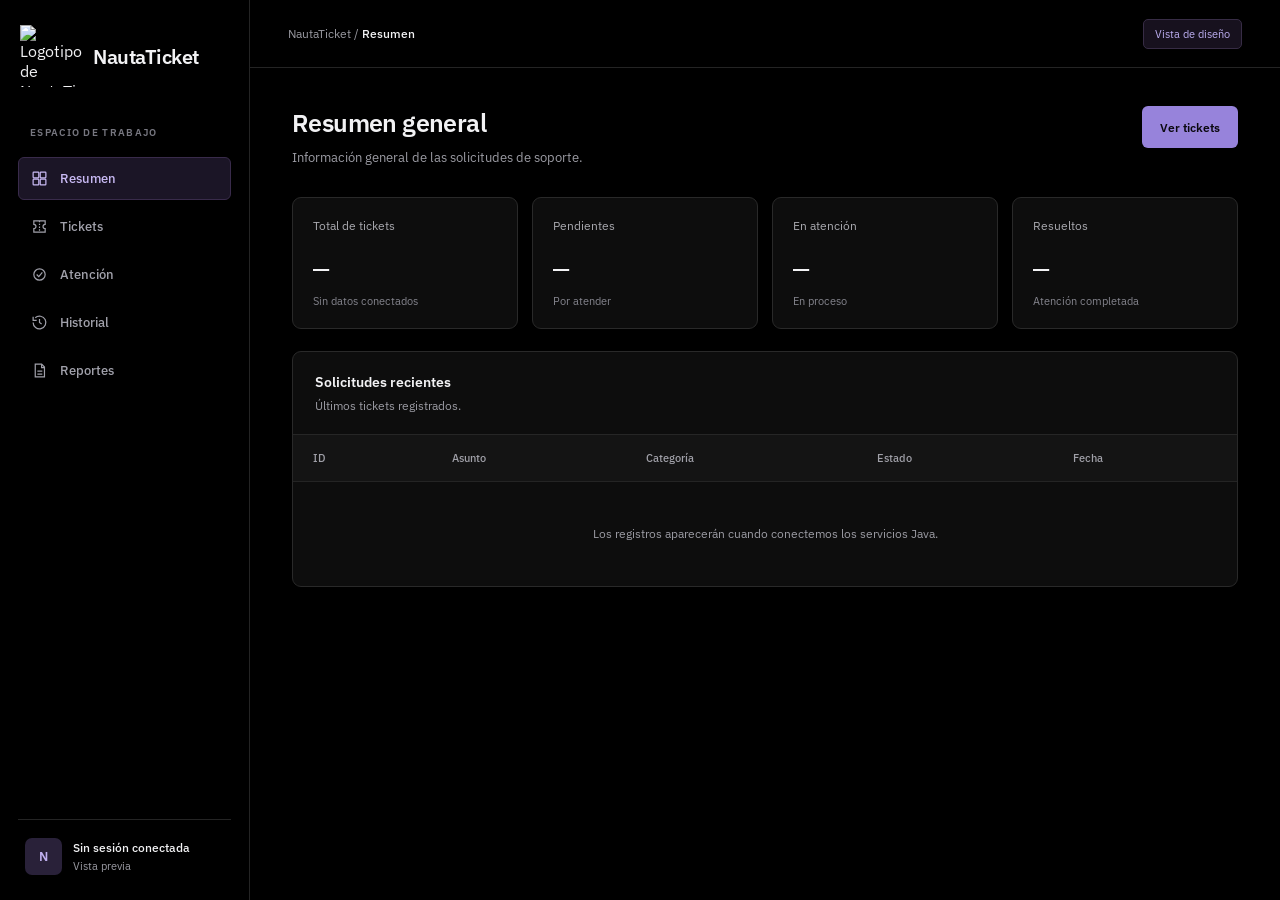
==== src/main/resources/web/dashboard.html @ c0edc0cf "feat(frontend): crear interfaz web de NautaTicket" ====
<!DOCTYPE html>
<html lang="es">
<head>
    <meta charset="UTF-8">
    <meta name="viewport" content="width=device-width, initial-scale=1.0">
    <meta name="color-scheme" content="dark">
    <title>NautaTicket | Dashboard</title>

    <style>
        @import url('https://fonts.googleapis.com/css2?family=IBM+Plex+Mono:wght@400;500&family=IBM+Plex+Sans:wght@400;500;600;700&display=swap');

        :root {
            --bg: #000000;
            --surface: #0d0d0d;
            --surface-raised: #151515;
            --border: #292929;
            --text: #f2f2f4;
            --muted: #9b9ba3;
            --purple: #9783db;
            --purple-hover: #b0a0ec;
            --font: "IBM Plex Sans", "Segoe UI", sans-serif;
            --mono: "IBM Plex Mono", Consolas, monospace;
        }

        * {
            box-sizing: border-box;
        }

        html, body {
            margin: 0;
            min-height: 100%;
            background: var(--bg);
            color: var(--text);
            font-family: var(--font);
        }

        button {
            cursor: pointer;
            font: inherit;
        }

        button:focus-visible {
            outline: 2px solid var(--purple);
            outline-offset: 3px;
        }

        [hidden] {
            display: none !important;
        }

        /* Distribución principal */

        .workspace {
            min-height: 100vh;
            display: grid;
            grid-template-columns: 250px minmax(0, 1fr);
            background: #000000;
        }

        .workspace-sidebar {
            min-height: 100vh;
            padding: 25px 18px;
            display: flex;
            flex-direction: column;
            gap: 39px;
            background: #000000;
            border-right: 1px solid #242424;
        }

        /* Logotipo */

        .logo {
            display: flex;
            align-items: center;
            gap: 11px;
            padding: 0 2px;
        }

        .logo-mark {
            width: 62px;
            height: 62px;
            min-width: 62px;
            display: flex;
            align-items: center;
            justify-content: center;
            overflow: hidden;
            border: none;
            background: transparent;
        }

        .logo-mark img {
            display: block;
            width: 100%;
            height: 100%;
            object-fit: contain;
        }

        .logo-text {
            color: var(--text);
            font-size: 20px;
            font-weight: 600;
            letter-spacing: -0.5px;
        }

        /* Navegación */

        .workspace-nav {
            display: flex;
            flex-direction: column;
            gap: 5px;
        }

        .nav-caption {
            margin: 0 12px 13px;
            color: #777780;
            font-size: 10px;
            font-weight: 600;
            letter-spacing: 1.3px;
            text-transform: uppercase;
        }

        .nav-item {
            display: flex;
            align-items: center;
            gap: 12px;
            width: 100%;
            min-height: 43px;
            padding: 0 12px;
            background: transparent;
            color: #a1a1ab;
            border: 1px solid transparent;
            border-radius: 6px;
            text-align: left;
            font-size: 13px;
            font-weight: 500;
            transition: background 150ms, color 150ms;
        }

        .nav-item svg {
            display: block;
            width: 17px;
            height: 17px;
            min-width: 17px;
            max-height: 17px;
        }

        .nav-item:hover {
            color: var(--text);
            background: #151515;
        }

        .nav-item.active {
            background: #1b1526;
            color: #c9baf4;
            border-color: #392b4b;
        }

        /* Usuario */

        .sidebar-user {
            margin-top: auto;
            padding: 18px 7px 0;
            display: flex;
            align-items: center;
            gap: 11px;
            border-top: 1px solid #242424;
        }

        .user-avatar {
            width: 37px;
            height: 37px;
            display: grid;
            place-items: center;
            background: #292139;
            border-radius: 7px;
            color: #c0b0f0;
            font-size: 13px;
            font-weight: 600;
        }

        .user-details {
            min-width: 0;
        }

        .user-details strong,
        .user-details span {
            display: block;
        }

        .user-details strong {
            font-size: 12px;
            font-weight: 500;
        }

        .user-details span {
            margin-top: 4px;
            color: var(--muted);
            font-size: 11px;
        }

        /* Área principal */

        .workspace-main {
            min-width: 0;
            display: flex;
            flex-direction: column;
            background: #000000;
        }

        .workspace-topbar {
            min-height: 68px;
            padding: 0 38px;
            display: flex;
            align-items: center;
            justify-content: space-between;
            gap: 15px;
            border-bottom: 1px solid #242424;
        }

        .workspace-path {
            color: #9999a0;
            font-size: 12px;
        }

        .workspace-path strong {
            color: var(--text);
            font-weight: 500;
        }

        .role-tag {
            padding: 7px 11px;
            color: #bcaef1;
            background: #17111e;
            border: 1px solid #372c45;
            border-radius: 5px;
            font-size: 11px;
        }

        .workspace-content {
            width: 100%;
            max-width: 1450px;
            margin: 0 auto;
            padding: 38px 42px;
        }

        /* Encabezados */

        .page-heading {
            display: flex;
            align-items: flex-start;
            justify-content: space-between;
            gap: 20px;
            margin-bottom: 28px;
        }

        .page-heading h1 {
            margin: 0 0 9px;
            font-size: 25px;
            font-weight: 600;
            letter-spacing: -0.6px;
        }

        .page-heading p {
            margin: 0;
            color: var(--muted);
            font-size: 13px;
            line-height: 1.6;
        }

        /* Botones */

        .button {
            min-height: 42px;
            padding: 0 17px;
            border: 1px solid transparent;
            border-radius: 6px;
            font-size: 12px;
            font-weight: 600;
        }

        .button-primary {
            background: var(--purple);
            color: #0b0910;
        }

        .button-primary:hover {
            background: var(--purple-hover);
        }

        /* Indicadores */

        .metrics-grid {
            display: grid;
            grid-template-columns: repeat(4, minmax(0, 1fr));
            gap: 14px;
        }

        .metric {
            min-height: 124px;
            padding: 20px;
            background: var(--surface);
            border: 1px solid var(--border);
            border-radius: 9px;
        }

        .metric-label {
            display: block;
            color: #a9a9af;
            font-size: 12px;
        }

        .metric-value {
            display: block;
            margin-top: 17px;
            font-family: var(--mono);
            font-size: 27px;
            font-weight: 500;
        }

        .metric-hint {
            display: block;
            margin-top: 9px;
            color: #85858e;
            font-size: 11px;
        }

        /* Paneles */

        .content-panel {
            margin-top: 22px;
            overflow: hidden;
            background: var(--surface);
            border: 1px solid var(--border);
            border-radius: 9px;
        }

        .panel-heading {
            padding: 21px 22px;
            border-bottom: 1px solid #262626;
        }

        .panel-heading h2 {
            margin: 0;
            font-size: 14px;
            font-weight: 600;
        }

        .panel-heading p {
            margin: 7px 0 0;
            color: var(--muted);
            font-size: 12px;
        }

        /* Tablas */

        .table-scroll {
            width: 100%;
            overflow-x: auto;
        }

        .data-table {
            width: 100%;
            border-collapse: collapse;
            text-align: left;
            font-size: 12px;
        }

        .data-table th {
            padding: 16px 20px;
            color: #a0a0a8;
            background: #141414;
            font-size: 11px;
            font-weight: 500;
        }

        .data-table td {
            padding: 17px 20px;
            border-top: 1px solid #242424;
        }

        .empty-state {
            padding: 42px 20px !important;
            text-align: center;
            color: var(--muted);
            line-height: 1.7;
        }

        /* Secciones adicionales */

        .simple-note {
            padding: 28px;
            background: var(--surface);
            border: 1px solid var(--border);
            border-radius: 9px;
        }

        .simple-note h2 {
            margin: 0 0 13px;
            font-size: 16px;
            font-weight: 500;
        }

        .simple-note p {
            margin: 0;
            max-width: 580px;
            color: var(--muted);
            font-size: 13px;
            line-height: 1.7;
        }

        /* Diseño adaptable */

        @media (max-width: 1100px) {
            .metrics-grid {
                grid-template-columns: repeat(2, minmax(0, 1fr));
            }
        }

        @media (max-width: 760px) {
            .workspace {
                grid-template-columns: 1fr;
            }

            .workspace-sidebar {
                min-height: auto;
                gap: 20px;
                border-right: none;
                border-bottom: 1px solid #242424;
            }

            .workspace-nav {
                flex-direction: row;
                flex-wrap: wrap;
            }

            .nav-caption {
                width: 100%;
            }

            .nav-item {
                width: auto;
            }

            .sidebar-user {
                display: none;
            }

            .workspace-content {
                padding: 28px 20px;
            }

            .workspace-topbar {
                padding: 0 20px;
            }
        }

        @media (max-width: 520px) {
            .metrics-grid {
                grid-template-columns: 1fr;
            }

            .page-heading {
                flex-direction: column;
            }

            .data-table {
                min-width: 560px;
            }
        }
    </style>
</head>

<body>

<div class="workspace">

    <aside class="workspace-sidebar">

        <div class="logo">
            <span class="logo-mark">
                <img src="assets/images/nautaticket-logo.png"
                     alt="Logotipo de NautaTicket">
            </span>
            <span class="logo-text">NautaTicket</span>
        </div>

        <nav class="workspace-nav"
             aria-label="Navegación principal">

            <p class="nav-caption">
                Espacio de trabajo
            </p>

            <button class="nav-item active"
                    type="button"
                    data-section="resumen"
                    aria-current="page">
                <svg viewBox="0 0 24 24"
                     fill="none"
                     stroke="currentColor"
                     stroke-width="1.7">
                    <rect x="3" y="3"
                          width="8" height="8" rx="1"/>
                    <rect x="13" y="3"
                          width="8" height="8" rx="1"/>
                    <rect x="3" y="13"
                          width="8" height="8" rx="1"/>
                    <rect x="13" y="13"
                          width="8" height="8" rx="1"/>
                </svg>
                Resumen
            </button>

            <button class="nav-item"
                    type="button"
                    data-section="tickets">
                <svg viewBox="0 0 24 24"
                     fill="none"
                     stroke="currentColor"
                     stroke-width="1.7">
                    <path d="M4 4h16v5a3 3 0 0 0 0 6v5H4v-5a3 3 0 0 0 0-6V4Z"/>
                    <path d="M12 4v16"
                          stroke-dasharray="2 2"/>
                </svg>
                Tickets
            </button>

            <button class="nav-item"
                    type="button"
                    data-section="atencion">
                <svg viewBox="0 0 24 24"
                     fill="none"
                     stroke="currentColor"
                     stroke-width="1.7">
                    <circle cx="12" cy="12" r="8"/>
                    <path d="m8 12 3 3 5-6"/>
                </svg>
                Atención
            </button>

            <button class="nav-item"
                    type="button"
                    data-section="historial">
                <svg viewBox="0 0 24 24"
                     fill="none"
                     stroke="currentColor"
                     stroke-width="1.7">
                    <path d="M3 12a9 9 0 1 0 3-6.7"/>
                    <path d="M3 4v5h5M12 7v5l3 2"/>
                </svg>
                Historial
            </button>

            <button class="nav-item"
                    type="button"
                    data-section="reportes">
                <svg viewBox="0 0 24 24"
                     fill="none"
                     stroke="currentColor"
                     stroke-width="1.7">
                    <path d="M6 3h9l4 4v14H6Z"/>
                    <path d="M15 3v5h4M9 13h7M9 17h7"/>
                </svg>
                Reportes
            </button>

        </nav>

        <div class="sidebar-user">
            <span class="user-avatar">N</span>

            <div class="user-details">
                <strong id="userName">
                    Sin sesión conectada
                </strong>
                <span id="userRole">Vista previa</span>
            </div>
        </div>

    </aside>

    <main class="workspace-main">

        <header class="workspace-topbar">
            <div class="workspace-path">
                NautaTicket /
                <strong id="currentSection">
                    Resumen
                </strong>
            </div>

            <span class="role-tag" id="roleTag">
                Vista de diseño
            </span>
        </header>

        <div class="workspace-content">

            <!-- Resumen -->

            <section id="resumen"
                     class="workspace-section">

                <div class="page-heading">
                    <div>
                        <h1>Resumen general</h1>
                        <p>
                            Información general de las
                            solicitudes de soporte.
                        </p>
                    </div>

                    <button class="button button-primary"
                            type="button"
                            data-go="tickets">
                        Ver tickets
                    </button>
                </div>

                <div class="metrics-grid">

                    <article class="metric">
                        <span class="metric-label">
                            Total de tickets
                        </span>
                        <strong class="metric-value"
                                id="totalTickets">—</strong>
                        <span class="metric-hint">
                            Sin datos conectados
                        </span>
                    </article>

                    <article class="metric">
                        <span class="metric-label">
                            Pendientes
                        </span>
                        <strong class="metric-value"
                                id="pendingTickets">—</strong>
                        <span class="metric-hint">
                            Por atender
                        </span>
                    </article>

                    <article class="metric">
                        <span class="metric-label">
                            En atención
                        </span>
                        <strong class="metric-value"
                                id="activeTickets">—</strong>
                        <span class="metric-hint">
                            En proceso
                        </span>
                    </article>

                    <article class="metric">
                        <span class="metric-label">
                            Resueltos
                        </span>
                        <strong class="metric-value"
                                id="resolvedTickets">—</strong>
                        <span class="metric-hint">
                            Atención completada
                        </span>
                    </article>

                </div>

                <section class="content-panel">
                    <div class="panel-heading">
                        <h2>Solicitudes recientes</h2>
                        <p>
                            Últimos tickets registrados.
                        </p>
                    </div>

                    <div class="table-scroll">
                        <table class="data-table">
                            <thead>
                            <tr>
                                <th>ID</th>
                                <th>Asunto</th>
                                <th>Categoría</th>
                                <th>Estado</th>
                                <th>Fecha</th>
                            </tr>
                            </thead>

                            <tbody id="recentTickets">
                            <tr>
                                <td colspan="5"
                                    class="empty-state">
                                    Los registros aparecerán cuando
                                    conectemos los servicios Java.
                                </td>
                            </tr>
                            </tbody>
                        </table>
                    </div>
                </section>

            </section>

            <!-- Tickets -->

            <section id="tickets"
                     class="workspace-section"
                     hidden>

                <div class="page-heading">
                    <div>
                        <h1>Gestión de tickets</h1>
                        <p>
                            Registro y seguimiento
                            de solicitudes.
                        </p>
                    </div>
                </div>

                <div class="simple-note">
                    <h2>Módulo de tickets</h2>
                    <p>
                        Aquí incorporaremos el formulario,
                        las consultas y los filtros conectados
                        a TicketService.
                    </p>
                </div>

            </section>

            <!-- Atención -->

            <section id="atencion"
                     class="workspace-section"
                     hidden>

                <div class="page-heading">
                    <div>
                        <h1>Atención de solicitudes</h1>
                        <p>
                            Gestión de tickets mediante FIFO.
                        </p>
                    </div>
                </div>

                <div class="simple-note">
                    <h2>Centro de atención</h2>
                    <p>
                        Esta sección se conectará al módulo
                        Java de asignación y resolución.
                    </p>
                </div>

            </section>

            <!-- Historial -->

            <section id="historial"
                     class="workspace-section"
                     hidden>

                <div class="page-heading">
                    <div>
                        <h1>Historial</h1>
                        <p>
                            Registro de cambios en los tickets.
                        </p>
                    </div>
                </div>

                <div class="simple-note">
                    <h2>Historial de movimientos</h2>
                    <p>
                        Mostraremos los cambios registrados
                        por el servicio de historial.
                    </p>
                </div>

            </section>

            <!-- Reportes -->

            <section id="reportes"
                     class="workspace-section"
                     hidden>

                <div class="page-heading">
                    <div>
                        <h1>Reportes</h1>
                        <p>
                            Generación de documentos PDF.
                        </p>
                    </div>
                </div>

                <div class="simple-note">
                    <h2>Reportes PDF</h2>
                    <p>
                        Esta sección se conectará con
                        ReporteService mediante JavaFX.
                    </p>
                </div>

            </section>

        </div>

    </main>

</div>

<script src="js/dashboard.js"></script>

</body>
</html>
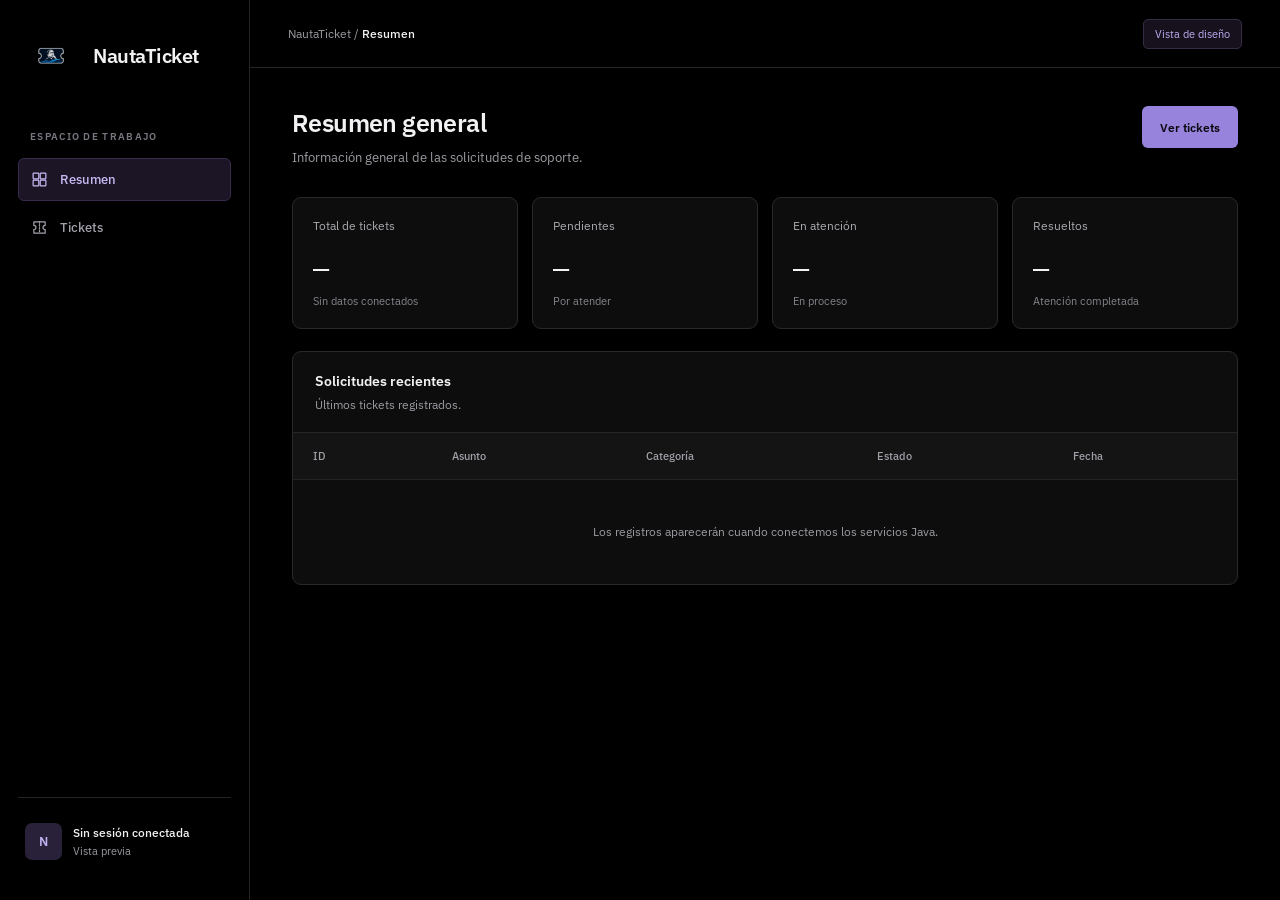
==== commit cb36525e: "feat(admin): agregar interfaz de administracion por rol" ====
--- a/src/main/resources/web/dashboard.html
+++ b/src/main/resources/web/dashboard.html
@@ -4,7 +4,7 @@
     <meta charset="UTF-8">
     <meta name="viewport" content="width=device-width, initial-scale=1.0">
     <meta name="color-scheme" content="dark">
-    <title>NautaTicket | Dashboard</title>
+    <title>NautaTicket | Panel principal</title>
 
     <style>
         @import url('https://fonts.googleapis.com/css2?family=IBM+Plex+Mono:wght@400;500&family=IBM+Plex+Sans:wght@400;500;600;700&display=swap');
@@ -18,6 +18,7 @@
             --muted: #9b9ba3;
             --purple: #9783db;
             --purple-hover: #b0a0ec;
+            --blue: #7194d2;
             --font: "IBM Plex Sans", "Segoe UI", sans-serif;
             --mono: "IBM Plex Mono", Consolas, monospace;
         }
@@ -29,45 +30,51 @@
         html, body {
             margin: 0;
             min-height: 100%;
-            background: var(--bg);
+            background: #000000;
             color: var(--text);
             font-family: var(--font);
         }
 
+        button, input, select {
+            font: inherit;
+        }
+
         button {
             cursor: pointer;
-            font: inherit;
-        }
-
-        button:focus-visible {
+        }
+
+        button:focus-visible,
+        input:focus-visible,
+        select:focus-visible {
             outline: 2px solid var(--purple);
             outline-offset: 3px;
         }
 
+        button:disabled {
+            cursor: not-allowed;
+            opacity: 0.55;
+        }
+
         [hidden] {
             display: none !important;
         }
 
-        /* Distribución principal */
-
         .workspace {
-            min-height: 100vh;
             display: grid;
             grid-template-columns: 250px minmax(0, 1fr);
+            min-height: 100vh;
             background: #000000;
         }
 
         .workspace-sidebar {
             min-height: 100vh;
-            padding: 25px 18px;
             display: flex;
             flex-direction: column;
-            gap: 39px;
+            gap: 32px;
+            padding: 24px 18px;
             background: #000000;
             border-right: 1px solid #242424;
         }
-
-        /* Logotipo */
 
         .logo {
             display: flex;
@@ -84,8 +91,6 @@
             align-items: center;
             justify-content: center;
             overflow: hidden;
-            border: none;
-            background: transparent;
         }
 
         .logo-mark img {
@@ -96,13 +101,10 @@
         }
 
         .logo-text {
-            color: var(--text);
             font-size: 20px;
             font-weight: 600;
             letter-spacing: -0.5px;
         }
-
-        /* Navegación */
 
         .workspace-nav {
             display: flex;
@@ -111,7 +113,7 @@
         }
 
         .nav-caption {
-            margin: 0 12px 13px;
+            margin: 12px 12px 10px;
             color: #777780;
             font-size: 10px;
             font-weight: 600;
@@ -126,22 +128,26 @@
             width: 100%;
             min-height: 43px;
             padding: 0 12px;
+            color: #a1a1ab;
             background: transparent;
-            color: #a1a1ab;
             border: 1px solid transparent;
             border-radius: 6px;
-            text-align: left;
             font-size: 13px;
             font-weight: 500;
+            text-align: left;
             transition: background 150ms, color 150ms;
         }
 
         .nav-item svg {
-            display: block;
             width: 17px;
             height: 17px;
             min-width: 17px;
             max-height: 17px;
+            fill: none;
+            stroke: currentColor;
+            stroke-width: 1.7;
+            stroke-linecap: round;
+            stroke-linejoin: round;
         }
 
         .nav-item:hover {
@@ -150,30 +156,33 @@
         }
 
         .nav-item.active {
+            color: #c9baf4;
             background: #1b1526;
-            color: #c9baf4;
             border-color: #392b4b;
         }
 
-        /* Usuario */
+        .sidebar-footer {
+            margin-top: auto;
+            padding-top: 17px;
+            border-top: 1px solid #242424;
+        }
 
         .sidebar-user {
-            margin-top: auto;
-            padding: 18px 7px 0;
             display: flex;
             align-items: center;
             gap: 11px;
-            border-top: 1px solid #242424;
+            padding: 8px 7px 16px;
         }
 
         .user-avatar {
             width: 37px;
             height: 37px;
+            flex-shrink: 0;
             display: grid;
             place-items: center;
+            color: #c0b0f0;
             background: #292139;
             border-radius: 7px;
-            color: #c0b0f0;
             font-size: 13px;
             font-weight: 600;
         }
@@ -185,6 +194,9 @@
         .user-details strong,
         .user-details span {
             display: block;
+            overflow: hidden;
+            text-overflow: ellipsis;
+            white-space: nowrap;
         }
 
         .user-details strong {
@@ -198,22 +210,26 @@
             font-size: 11px;
         }
 
-        /* Área principal */
+        .logout-button {
+            color: #b7b7bf;
+            border-top: 1px solid #242424;
+            border-radius: 0;
+            margin-top: 4px;
+            padding-top: 13px;
+        }
 
         .workspace-main {
             min-width: 0;
-            display: flex;
-            flex-direction: column;
             background: #000000;
         }
 
         .workspace-topbar {
             min-height: 68px;
-            padding: 0 38px;
             display: flex;
             align-items: center;
             justify-content: space-between;
             gap: 15px;
+            padding: 0 38px;
             border-bottom: 1px solid #242424;
         }
 
@@ -243,8 +259,6 @@
             padding: 38px 42px;
         }
 
-        /* Encabezados */
-
         .page-heading {
             display: flex;
             align-items: flex-start;
@@ -266,8 +280,6 @@
             font-size: 13px;
             line-height: 1.6;
         }
-
-        /* Botones */
 
         .button {
             min-height: 42px;
@@ -279,15 +291,23 @@
         }
 
         .button-primary {
+            color: #0b0910;
             background: var(--purple);
-            color: #0b0910;
-        }
-
-        .button-primary:hover {
+        }
+
+        .button-primary:hover:not(:disabled) {
             background: var(--purple-hover);
         }
 
-        /* Indicadores */
+        .button-secondary {
+            color: #d9d9de;
+            background: #191919;
+            border-color: #343434;
+        }
+
+        .button-secondary:hover:not(:disabled) {
+            background: #242424;
+        }
 
         .metrics-grid {
             display: grid;
@@ -324,8 +344,6 @@
             font-size: 11px;
         }
 
-        /* Paneles */
-
         .content-panel {
             margin-top: 22px;
             overflow: hidden;
@@ -335,7 +353,11 @@
         }
 
         .panel-heading {
-            padding: 21px 22px;
+            display: flex;
+            align-items: center;
+            justify-content: space-between;
+            gap: 15px;
+            padding: 20px 22px;
             border-bottom: 1px solid #262626;
         }
 
@@ -350,8 +372,6 @@
             color: var(--muted);
             font-size: 12px;
         }
-
-        /* Tablas */
 
         .table-scroll {
             width: 100%;
@@ -380,12 +400,10 @@
 
         .empty-state {
             padding: 42px 20px !important;
+            color: var(--muted);
             text-align: center;
-            color: var(--muted);
             line-height: 1.7;
         }
-
-        /* Secciones adicionales */
 
         .simple-note {
             padding: 28px;
@@ -401,18 +419,89 @@
         }
 
         .simple-note p {
+            max-width: 580px;
             margin: 0;
-            max-width: 580px;
             color: var(--muted);
             font-size: 13px;
             line-height: 1.7;
         }
 
-        /* Diseño adaptable */
+        .tabs {
+            display: flex;
+            gap: 6px;
+            margin-bottom: 18px;
+            border-bottom: 1px solid var(--border);
+        }
+
+        .tab {
+            padding: 12px 17px;
+            color: var(--muted);
+            background: transparent;
+            border: none;
+            border-bottom: 2px solid transparent;
+            font-size: 12px;
+        }
+
+        .tab.active {
+            color: #c9baf4;
+            border-bottom-color: var(--purple);
+        }
+
+        .admin-summary {
+            display: grid;
+            grid-template-columns: repeat(3, minmax(0, 1fr));
+            gap: 14px;
+        }
+
+        .admin-stat {
+            padding: 18px 20px;
+            background: var(--surface);
+            border: 1px solid var(--border);
+            border-radius: 8px;
+        }
+
+        .admin-stat span {
+            display: block;
+            color: var(--muted);
+            font-size: 12px;
+        }
+
+        .admin-stat strong {
+            display: block;
+            margin-top: 14px;
+            font-family: var(--mono);
+            font-size: 23px;
+            font-weight: 500;
+        }
+
+        .admin-info {
+            display: flex;
+            align-items: flex-start;
+            gap: 12px;
+            padding: 15px;
+            margin-top: 18px;
+            background: #101010;
+            border: 1px solid #303030;
+            border-radius: 7px;
+            color: #b9b9c0;
+            font-size: 12px;
+            line-height: 1.65;
+        }
+
+        .admin-info svg {
+            width: 17px;
+            height: 17px;
+            flex-shrink: 0;
+            color: var(--blue);
+        }
 
         @media (max-width: 1100px) {
             .metrics-grid {
-                grid-template-columns: repeat(2, minmax(0, 1fr));
+                grid-template-columns: repeat(2, 1fr);
+            }
+
+            .admin-summary {
+                grid-template-columns: repeat(2, 1fr);
             }
         }
 
@@ -423,7 +512,7 @@
 
             .workspace-sidebar {
                 min-height: auto;
-                gap: 20px;
+                gap: 18px;
                 border-right: none;
                 border-bottom: 1px solid #242424;
             }
@@ -441,8 +530,8 @@
                 width: auto;
             }
 
-            .sidebar-user {
-                display: none;
+            .sidebar-footer {
+                margin-top: 0;
             }
 
             .workspace-content {
@@ -455,16 +544,19 @@
         }
 
         @media (max-width: 520px) {
-            .metrics-grid {
+            .metrics-grid,
+            .admin-summary {
                 grid-template-columns: 1fr;
             }
 
-            .page-heading {
+            .page-heading,
+            .panel-heading {
                 flex-direction: column;
+                align-items: flex-start;
             }
 
             .data-table {
-                min-width: 560px;
+                min-width: 580px;
             }
         }
     </style>
@@ -484,29 +576,18 @@
             <span class="logo-text">NautaTicket</span>
         </div>
 
-        <nav class="workspace-nav"
-             aria-label="Navegación principal">
-
-            <p class="nav-caption">
-                Espacio de trabajo
-            </p>
+        <nav class="workspace-nav" aria-label="Navegación principal">
+
+            <p class="nav-caption">Espacio de trabajo</p>
 
             <button class="nav-item active"
                     type="button"
-                    data-section="resumen"
-                    aria-current="page">
-                <svg viewBox="0 0 24 24"
-                     fill="none"
-                     stroke="currentColor"
-                     stroke-width="1.7">
-                    <rect x="3" y="3"
-                          width="8" height="8" rx="1"/>
-                    <rect x="13" y="3"
-                          width="8" height="8" rx="1"/>
-                    <rect x="3" y="13"
-                          width="8" height="8" rx="1"/>
-                    <rect x="13" y="13"
-                          width="8" height="8" rx="1"/>
+                    data-section="resumen">
+                <svg viewBox="0 0 24 24">
+                    <rect x="3" y="3" width="8" height="8" rx="1"/>
+                    <rect x="13" y="3" width="8" height="8" rx="1"/>
+                    <rect x="3" y="13" width="8" height="8" rx="1"/>
+                    <rect x="13" y="13" width="8" height="8" rx="1"/>
                 </svg>
                 Resumen
             </button>
@@ -514,24 +595,19 @@
             <button class="nav-item"
                     type="button"
                     data-section="tickets">
-                <svg viewBox="0 0 24 24"
-                     fill="none"
-                     stroke="currentColor"
-                     stroke-width="1.7">
+                <svg viewBox="0 0 24 24">
                     <path d="M4 4h16v5a3 3 0 0 0 0 6v5H4v-5a3 3 0 0 0 0-6V4Z"/>
-                    <path d="M12 4v16"
-                          stroke-dasharray="2 2"/>
+                    <path d="M12 4v16" stroke-dasharray="2 2"/>
                 </svg>
                 Tickets
             </button>
 
             <button class="nav-item"
                     type="button"
-                    data-section="atencion">
-                <svg viewBox="0 0 24 24"
-                     fill="none"
-                     stroke="currentColor"
-                     stroke-width="1.7">
+                    data-section="atencion"
+                    data-roles="Administrador,Soporte técnico"
+                    hidden>
+                <svg viewBox="0 0 24 24">
                     <circle cx="12" cy="12" r="8"/>
                     <path d="m8 12 3 3 5-6"/>
                 </svg>
@@ -540,11 +616,10 @@
 
             <button class="nav-item"
                     type="button"
-                    data-section="historial">
-                <svg viewBox="0 0 24 24"
-                     fill="none"
-                     stroke="currentColor"
-                     stroke-width="1.7">
+                    data-section="historial"
+                    data-roles="Administrador,Soporte técnico"
+                    hidden>
+                <svg viewBox="0 0 24 24">
                     <path d="M3 12a9 9 0 1 0 3-6.7"/>
                     <path d="M3 4v5h5M12 7v5l3 2"/>
                 </svg>
@@ -553,30 +628,61 @@
 
             <button class="nav-item"
                     type="button"
-                    data-section="reportes">
-                <svg viewBox="0 0 24 24"
-                     fill="none"
-                     stroke="currentColor"
-                     stroke-width="1.7">
+                    data-section="reportes"
+                    data-roles="Administrador"
+                    hidden>
+                <svg viewBox="0 0 24 24">
                     <path d="M6 3h9l4 4v14H6Z"/>
                     <path d="M15 3v5h4M9 13h7M9 17h7"/>
                 </svg>
                 Reportes
             </button>
 
+            <p class="nav-caption"
+               data-roles="Administrador"
+               hidden>
+                Configuración
+            </p>
+
+            <button class="nav-item"
+                    type="button"
+                    data-section="administracion"
+                    data-roles="Administrador"
+                    hidden>
+                <svg viewBox="0 0 24 24">
+                    <path d="M16 20v-2a4 4 0 0 0-4-4H6a4 4 0 0 0-4 4v2"/>
+                    <circle cx="9" cy="7" r="4"/>
+                    <path d="M20 20v-2a4 4 0 0 0-3-3.87"/>
+                    <path d="M16 3.13a4 4 0 0 1 0 7.75"/>
+                </svg>
+                Administración
+            </button>
+
         </nav>
 
-        <div class="sidebar-user">
-            <span class="user-avatar">N</span>
-
-            <div class="user-details">
-                <strong id="userName">
-                    Sin sesión conectada
-                </strong>
-                <span id="userRole">Vista previa</span>
+        <div class="sidebar-footer">
+
+            <div class="sidebar-user">
+                <span class="user-avatar">N</span>
+                <div class="user-details">
+                    <strong id="userName">Sin sesión conectada</strong>
+                    <span id="userRole">Vista previa</span>
+                </div>
             </div>
+
+            <button class="nav-item logout-button"
+                    type="button"
+                    id="cerrarSesionBtn"
+                    hidden>
+                <svg viewBox="0 0 24 24">
+                    <path d="M9 21H5a2 2 0 0 1-2-2V5a2 2 0 0 1 2-2h4"/>
+                    <path d="M16 17l5-5-5-5"/>
+                    <path d="M21 12H9"/>
+                </svg>
+                Cerrar sesión
+            </button>
+
         </div>
-
     </aside>
 
     <main class="workspace-main">
@@ -584,9 +690,7 @@
         <header class="workspace-topbar">
             <div class="workspace-path">
                 NautaTicket /
-                <strong id="currentSection">
-                    Resumen
-                </strong>
+                <strong id="currentSection">Resumen</strong>
             </div>
 
             <span class="role-tag" id="roleTag">
@@ -596,20 +700,13 @@
 
         <div class="workspace-content">
 
-            <!-- Resumen -->
-
-            <section id="resumen"
-                     class="workspace-section">
+            <section id="resumen" class="workspace-section">
 
                 <div class="page-heading">
                     <div>
                         <h1>Resumen general</h1>
-                        <p>
-                            Información general de las
-                            solicitudes de soporte.
-                        </p>
-                    </div>
-
+                        <p>Información general de las solicitudes de soporte.</p>
+                    </div>
                     <button class="button button-primary"
                             type="button"
                             data-go="tickets">
@@ -618,59 +715,37 @@
                 </div>
 
                 <div class="metrics-grid">
-
                     <article class="metric">
-                        <span class="metric-label">
-                            Total de tickets
-                        </span>
-                        <strong class="metric-value"
-                                id="totalTickets">—</strong>
-                        <span class="metric-hint">
-                            Sin datos conectados
-                        </span>
+                        <span class="metric-label">Total de tickets</span>
+                        <strong class="metric-value" id="totalTickets">—</strong>
+                        <span class="metric-hint">Sin datos conectados</span>
                     </article>
 
                     <article class="metric">
-                        <span class="metric-label">
-                            Pendientes
-                        </span>
-                        <strong class="metric-value"
-                                id="pendingTickets">—</strong>
-                        <span class="metric-hint">
-                            Por atender
-                        </span>
+                        <span class="metric-label">Pendientes</span>
+                        <strong class="metric-value" id="pendingTickets">—</strong>
+                        <span class="metric-hint">Por atender</span>
                     </article>
 
                     <article class="metric">
-                        <span class="metric-label">
-                            En atención
-                        </span>
-                        <strong class="metric-value"
-                                id="activeTickets">—</strong>
-                        <span class="metric-hint">
-                            En proceso
-                        </span>
+                        <span class="metric-label">En atención</span>
+                        <strong class="metric-value" id="activeTickets">—</strong>
+                        <span class="metric-hint">En proceso</span>
                     </article>
 
                     <article class="metric">
-                        <span class="metric-label">
-                            Resueltos
-                        </span>
-                        <strong class="metric-value"
-                                id="resolvedTickets">—</strong>
-                        <span class="metric-hint">
-                            Atención completada
-                        </span>
+                        <span class="metric-label">Resueltos</span>
+                        <strong class="metric-value" id="resolvedTickets">—</strong>
+                        <span class="metric-hint">Atención completada</span>
                     </article>
-
-                </div>
-
-                <section class="content-panel">
+                </div>
+
+                <div class="content-panel">
                     <div class="panel-heading">
-                        <h2>Solicitudes recientes</h2>
-                        <p>
-                            Últimos tickets registrados.
-                        </p>
+                        <div>
+                            <h2>Solicitudes recientes</h2>
+                            <p>Últimos tickets registrados.</p>
+                        </div>
                     </div>
 
                     <div class="table-scroll">
@@ -684,11 +759,9 @@
                                 <th>Fecha</th>
                             </tr>
                             </thead>
-
                             <tbody id="recentTickets">
                             <tr>
-                                <td colspan="5"
-                                    class="empty-state">
+                                <td colspan="5" class="empty-state">
                                     Los registros aparecerán cuando
                                     conectemos los servicios Java.
                                 </td>
@@ -696,116 +769,263 @@
                             </tbody>
                         </table>
                     </div>
-                </section>
-
+                </div>
             </section>
 
-            <!-- Tickets -->
-
-            <section id="tickets"
-                     class="workspace-section"
-                     hidden>
-
+            <section id="tickets" class="workspace-section" hidden>
                 <div class="page-heading">
                     <div>
                         <h1>Gestión de tickets</h1>
-                        <p>
-                            Registro y seguimiento
-                            de solicitudes.
-                        </p>
-                    </div>
-                </div>
-
+                        <p>Registro y seguimiento de solicitudes.</p>
+                    </div>
+                </div>
                 <div class="simple-note">
                     <h2>Módulo de tickets</h2>
                     <p>
-                        Aquí incorporaremos el formulario,
-                        las consultas y los filtros conectados
-                        a TicketService.
+                        Integraremos aquí el formulario de registro,
+                        las consultas y los filtros de TicketService.
                     </p>
                 </div>
-
             </section>
-
-            <!-- Atención -->
 
             <section id="atencion"
                      class="workspace-section"
+                     data-roles="Administrador,Soporte técnico"
                      hidden>
-
                 <div class="page-heading">
                     <div>
                         <h1>Atención de solicitudes</h1>
-                        <p>
-                            Gestión de tickets mediante FIFO.
-                        </p>
-                    </div>
-                </div>
-
+                        <p>Gestión de tickets mediante FIFO.</p>
+                    </div>
+                </div>
                 <div class="simple-note">
                     <h2>Centro de atención</h2>
                     <p>
-                        Esta sección se conectará al módulo
-                        Java de asignación y resolución.
+                        Aquí se integrarán las funciones de asignación,
+                        inicio de atención y resolución de tickets.
                     </p>
                 </div>
-
             </section>
-
-            <!-- Historial -->
 
             <section id="historial"
                      class="workspace-section"
+                     data-roles="Administrador,Soporte técnico"
                      hidden>
-
                 <div class="page-heading">
                     <div>
                         <h1>Historial</h1>
-                        <p>
-                            Registro de cambios en los tickets.
-                        </p>
-                    </div>
-                </div>
-
+                        <p>Registro de cambios en los tickets.</p>
+                    </div>
+                </div>
                 <div class="simple-note">
                     <h2>Historial de movimientos</h2>
                     <p>
-                        Mostraremos los cambios registrados
+                        Mostraremos aquí los cambios registrados
                         por el servicio de historial.
                     </p>
                 </div>
-
             </section>
-
-            <!-- Reportes -->
 
             <section id="reportes"
                      class="workspace-section"
+                     data-roles="Administrador"
                      hidden>
-
                 <div class="page-heading">
                     <div>
                         <h1>Reportes</h1>
-                        <p>
-                            Generación de documentos PDF.
-                        </p>
-                    </div>
-                </div>
-
+                        <p>Generación de documentos PDF.</p>
+                    </div>
+                </div>
                 <div class="simple-note">
                     <h2>Reportes PDF</h2>
                     <p>
-                        Esta sección se conectará con
-                        ReporteService mediante JavaFX.
+                        Integraremos aquí la generación de reportes
+                        mediante ReporteService y JasperReports.
                     </p>
                 </div>
-
             </section>
 
+            <!-- ADMINISTRACIÓN -->
+
+            <section id="administracion"
+                     class="workspace-section"
+                     data-roles="Administrador"
+                     hidden>
+
+                <div class="page-heading">
+                    <div>
+                        <h1>Administración</h1>
+                        <p>
+                            Gestión de usuarios, roles y departamentos
+                            del sistema.
+                        </p>
+                    </div>
+                </div>
+
+                <div class="admin-summary">
+                    <article class="admin-stat">
+                        <span>Usuarios registrados</span>
+                        <strong id="adminTotalUsuarios">—</strong>
+                    </article>
+
+                    <article class="admin-stat">
+                        <span>Usuarios activos</span>
+                        <strong id="adminUsuariosActivos">—</strong>
+                    </article>
+
+                    <article class="admin-stat">
+                        <span>Departamentos</span>
+                        <strong id="adminTotalDepartamentos">—</strong>
+                    </article>
+                </div>
+
+                <div class="admin-info">
+                    <svg viewBox="0 0 24 24"
+                         fill="none"
+                         stroke="currentColor"
+                         stroke-width="1.8">
+                        <circle cx="12" cy="12" r="9"/>
+                        <path d="M12 11v6M12 7h.01"/>
+                    </svg>
+                    <span>
+                        La interfaz de administración ya está preparada.
+                        Las operaciones permanecerán deshabilitadas hasta
+                        conectarlas con AdministracionService y validar
+                        los permisos del administrador en Java.
+                    </span>
+                </div>
+
+                <div class="content-panel">
+
+                    <div class="panel-heading">
+                        <div>
+                            <h2>Directorio y configuración</h2>
+                            <p>
+                                Usuarios, roles y departamentos
+                                de NautaTicket.
+                            </p>
+                        </div>
+                    </div>
+
+                    <div style="padding: 0 22px;">
+
+                        <div class="tabs" role="tablist"
+                             aria-label="Áreas de administración">
+
+                            <button class="tab active"
+                                    id="tabUsuarios"
+                                    type="button"
+                                    role="tab"
+                                    aria-selected="true"
+                                    aria-controls="adminUsuarios"
+                                    data-admin-tab="usuarios">
+                                Usuarios
+                            </button>
+
+                            <button class="tab"
+                                    id="tabDepartamentos"
+                                    type="button"
+                                    role="tab"
+                                    aria-selected="false"
+                                    aria-controls="adminDepartamentos"
+                                    data-admin-tab="departamentos">
+                                Departamentos
+                            </button>
+                        </div>
+                    </div>
+
+                    <div id="adminUsuarios" role="tabpanel"
+                         aria-labelledby="tabUsuarios">
+
+                        <div class="panel-heading">
+                            <div>
+                                <h2>Usuarios del sistema</h2>
+                                <p>
+                                    Consulta y administración de cuentas.
+                                </p>
+                            </div>
+
+                            <button class="button button-primary"
+                                    id="nuevoUsuarioBtn"
+                                    type="button"
+                                    disabled>
+                                Nuevo usuario
+                            </button>
+                        </div>
+
+                        <div class="table-scroll">
+                            <table class="data-table">
+                                <thead>
+                                <tr>
+                                    <th>ID</th>
+                                    <th>Usuario</th>
+                                    <th>Correo</th>
+                                    <th>Rol</th>
+                                    <th>Departamento</th>
+                                    <th>Estado</th>
+                                    <th>Acciones</th>
+                                </tr>
+                                </thead>
+                                <tbody id="adminUsuariosBody">
+                                <tr>
+                                    <td colspan="7" class="empty-state">
+                                        La lista de usuarios estará disponible
+                                        al conectar AdministracionService.
+                                    </td>
+                                </tr>
+                                </tbody>
+                            </table>
+                        </div>
+                    </div>
+
+                    <div id="adminDepartamentos"
+                         role="tabpanel"
+                         aria-labelledby="tabDepartamentos"
+                         hidden>
+
+                        <div class="panel-heading">
+                            <div>
+                                <h2>Departamentos</h2>
+                                <p>
+                                    Gestión de áreas y departamentos.
+                                </p>
+                            </div>
+
+                            <button class="button button-primary"
+                                    id="nuevoDepartamentoBtn"
+                                    type="button"
+                                    disabled>
+                                Nuevo departamento
+                            </button>
+                        </div>
+
+                        <div class="table-scroll">
+                            <table class="data-table">
+                                <thead>
+                                <tr>
+                                    <th>ID</th>
+                                    <th>Departamento</th>
+                                    <th>Acciones</th>
+                                </tr>
+                                </thead>
+
+                                <tbody id="adminDepartamentosBody">
+                                <tr>
+                                    <td colspan="3" class="empty-state">
+                                        Los departamentos aparecerán
+                                        al conectar el servicio Java.
+                                    </td>
+                                </tr>
+                                </tbody>
+                            </table>
+                        </div>
+                    </div>
+
+                </div>
+            </section>
+
         </div>
-
     </main>
-
 </div>
 
 <script src="js/dashboard.js"></script>
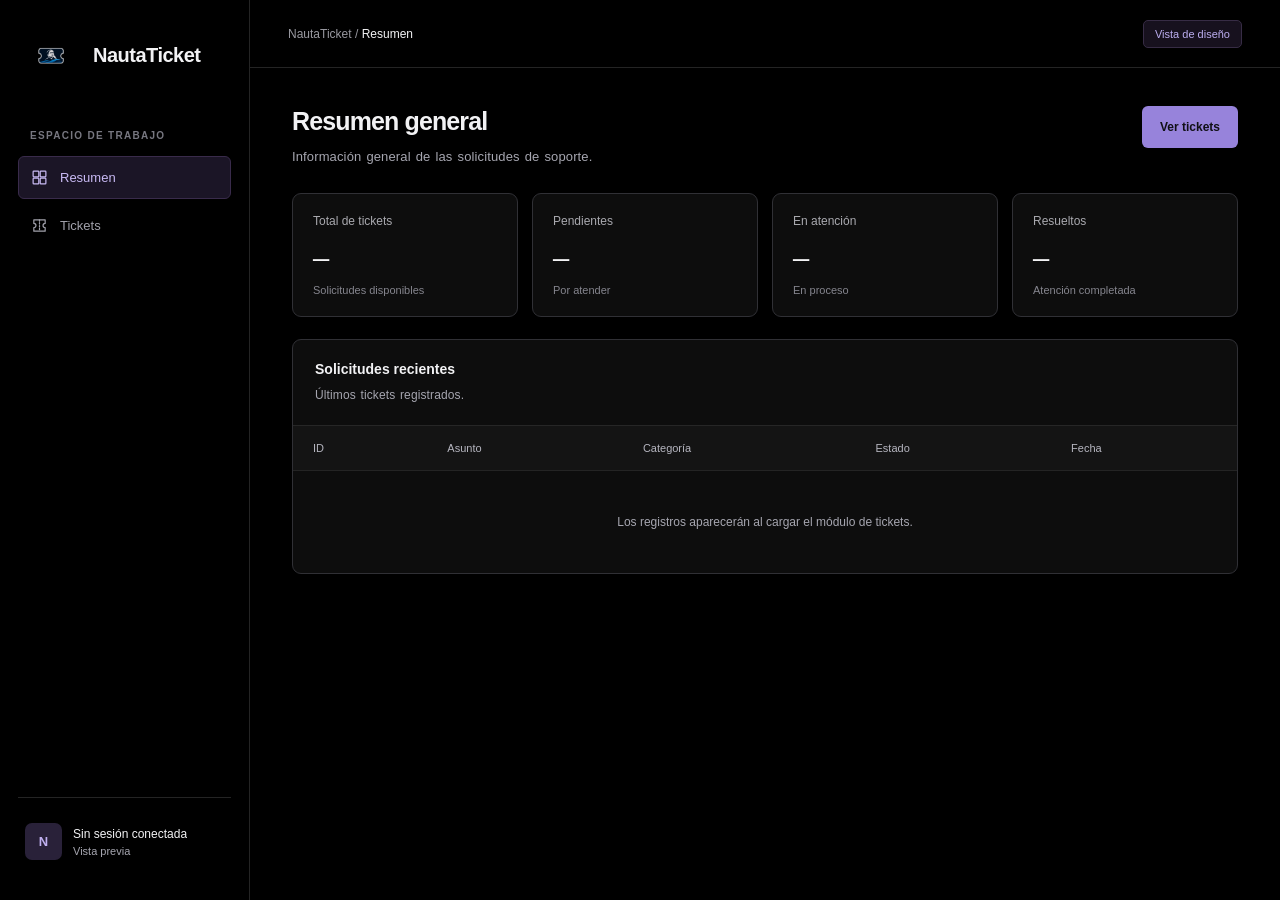
==== commit 3f3ce989: "style(frontend): finalizar interfaz visual de NautaTicket" ====
--- a/src/main/resources/web/dashboard.html
+++ b/src/main/resources/web/dashboard.html
@@ -2,13 +2,11 @@
 <html lang="es">
 <head>
     <meta charset="UTF-8">
-    <meta name="viewport" content="width=device-width, initial-scale=1.0">
+    <meta name="viewport" content="width=device-width, initial-scale=1">
     <meta name="color-scheme" content="dark">
     <title>NautaTicket | Panel principal</title>
 
     <style>
-        @import url('https://fonts.googleapis.com/css2?family=IBM+Plex+Mono:wght@400;500&family=IBM+Plex+Sans:wght@400;500;600;700&display=swap');
-
         :root {
             --bg: #000000;
             --surface: #0d0d0d;
@@ -19,13 +17,11 @@
             --purple: #9783db;
             --purple-hover: #b0a0ec;
             --blue: #7194d2;
-            --font: "IBM Plex Sans", "Segoe UI", sans-serif;
-            --mono: "IBM Plex Mono", Consolas, monospace;
-        }
-
-        * {
-            box-sizing: border-box;
-        }
+            --font: "Segoe UI", Tahoma, Arial, sans-serif;
+            --mono: Consolas, "Courier New", monospace;
+        }
+
+        * { box-sizing: border-box; }
 
         html, body {
             margin: 0;
@@ -35,29 +31,10 @@
             font-family: var(--font);
         }
 
-        button, input, select {
-            font: inherit;
-        }
-
-        button {
-            cursor: pointer;
-        }
-
-        button:focus-visible,
-        input:focus-visible,
-        select:focus-visible {
-            outline: 2px solid var(--purple);
-            outline-offset: 3px;
-        }
-
-        button:disabled {
-            cursor: not-allowed;
-            opacity: 0.55;
-        }
-
-        [hidden] {
-            display: none !important;
-        }
+        button, input, select { font: inherit; }
+        button { cursor: pointer; }
+        button:disabled { cursor: not-allowed; opacity: .55; }
+        [hidden] { display: none !important; }
 
         .workspace {
             display: grid;
@@ -103,7 +80,7 @@
         .logo-text {
             font-size: 20px;
             font-weight: 600;
-            letter-spacing: -0.5px;
+            letter-spacing: -.5px;
         }
 
         .workspace-nav {
@@ -135,10 +112,12 @@
             font-size: 13px;
             font-weight: 500;
             text-align: left;
-            transition: background 150ms, color 150ms;
-        }
-
-        .nav-item svg {
+            transition: background .15s, color .15s;
+        }
+
+        .nav-item svg,
+        .logout-button svg {
+            display: block;
             width: 17px;
             height: 17px;
             min-width: 17px;
@@ -187,9 +166,7 @@
             font-weight: 600;
         }
 
-        .user-details {
-            min-width: 0;
-        }
+        .user-details { min-width: 0; }
 
         .user-details strong,
         .user-details span {
@@ -271,7 +248,7 @@
             margin: 0 0 9px;
             font-size: 25px;
             font-weight: 600;
-            letter-spacing: -0.6px;
+            letter-spacing: -.6px;
         }
 
         .page-heading p {
@@ -560,6 +537,8 @@
             }
         }
     </style>
+
+    <link rel="stylesheet" href="css/pulido.css">
 </head>
 
 <body>
@@ -576,7 +555,8 @@
             <span class="logo-text">NautaTicket</span>
         </div>
 
-        <nav class="workspace-nav" aria-label="Navegación principal">
+        <nav class="workspace-nav"
+             aria-label="Navegación principal">
 
             <p class="nav-caption">Espacio de trabajo</p>
 
@@ -605,7 +585,7 @@
             <button class="nav-item"
                     type="button"
                     data-section="atencion"
-                    data-roles="Administrador,Soporte técnico"
+                    data-roles="Soporte técnico"
                     hidden>
                 <svg viewBox="0 0 24 24">
                     <circle cx="12" cy="12" r="8"/>
@@ -652,20 +632,21 @@
                 <svg viewBox="0 0 24 24">
                     <path d="M16 20v-2a4 4 0 0 0-4-4H6a4 4 0 0 0-4 4v2"/>
                     <circle cx="9" cy="7" r="4"/>
-                    <path d="M20 20v-2a4 4 0 0 0-3-3.87"/>
-                    <path d="M16 3.13a4 4 0 0 1 0 7.75"/>
+                    <path d="M20 20v-2a4 4 0 0 1 0 7.75"/>
                 </svg>
                 Administración
             </button>
-
         </nav>
 
         <div class="sidebar-footer">
 
             <div class="sidebar-user">
                 <span class="user-avatar">N</span>
+
                 <div class="user-details">
-                    <strong id="userName">Sin sesión conectada</strong>
+                    <strong id="userName">
+                        Sin sesión conectada
+                    </strong>
                     <span id="userRole">Vista previa</span>
                 </div>
             </div>
@@ -681,7 +662,6 @@
                 </svg>
                 Cerrar sesión
             </button>
-
         </div>
     </aside>
 
@@ -689,7 +669,8 @@
 
         <header class="workspace-topbar">
             <div class="workspace-path">
-                NautaTicket /
+                <span>NautaTicket</span>
+                <span class="workspace-separator">/</span>
                 <strong id="currentSection">Resumen</strong>
             </div>
 
@@ -705,8 +686,12 @@
                 <div class="page-heading">
                     <div>
                         <h1>Resumen general</h1>
-                        <p>Información general de las solicitudes de soporte.</p>
-                    </div>
+                        <p>
+                            Información general de las solicitudes
+                            de soporte.
+                        </p>
+                    </div>
+
                     <button class="button button-primary"
                             type="button"
                             data-go="tickets">
@@ -715,32 +700,54 @@
                 </div>
 
                 <div class="metrics-grid">
+
                     <article class="metric">
-                        <span class="metric-label">Total de tickets</span>
-                        <strong class="metric-value" id="totalTickets">—</strong>
-                        <span class="metric-hint">Sin datos conectados</span>
+                        <span class="metric-label">
+                            Total de tickets
+                        </span>
+                        <strong class="metric-value"
+                                id="totalTickets">—</strong>
+                        <span class="metric-hint">
+                            Solicitudes disponibles
+                        </span>
                     </article>
 
                     <article class="metric">
-                        <span class="metric-label">Pendientes</span>
-                        <strong class="metric-value" id="pendingTickets">—</strong>
-                        <span class="metric-hint">Por atender</span>
+                        <span class="metric-label">
+                            Pendientes
+                        </span>
+                        <strong class="metric-value"
+                                id="pendingTickets">—</strong>
+                        <span class="metric-hint">
+                            Por atender
+                        </span>
                     </article>
 
                     <article class="metric">
-                        <span class="metric-label">En atención</span>
-                        <strong class="metric-value" id="activeTickets">—</strong>
-                        <span class="metric-hint">En proceso</span>
+                        <span class="metric-label">
+                            En atención
+                        </span>
+                        <strong class="metric-value"
+                                id="activeTickets">—</strong>
+                        <span class="metric-hint">
+                            En proceso
+                        </span>
                     </article>
 
                     <article class="metric">
-                        <span class="metric-label">Resueltos</span>
-                        <strong class="metric-value" id="resolvedTickets">—</strong>
-                        <span class="metric-hint">Atención completada</span>
+                        <span class="metric-label">
+                            Resueltos
+                        </span>
+                        <strong class="metric-value"
+                                id="resolvedTickets">—</strong>
+                        <span class="metric-hint">
+                            Atención completada
+                        </span>
                     </article>
                 </div>
 
                 <div class="content-panel">
+
                     <div class="panel-heading">
                         <div>
                             <h2>Solicitudes recientes</h2>
@@ -759,11 +766,12 @@
                                 <th>Fecha</th>
                             </tr>
                             </thead>
+
                             <tbody id="recentTickets">
                             <tr>
                                 <td colspan="5" class="empty-state">
-                                    Los registros aparecerán cuando
-                                    conectemos los servicios Java.
+                                    Los registros aparecerán al
+                                    cargar el módulo de tickets.
                                 </td>
                             </tr>
                             </tbody>
@@ -772,37 +780,44 @@
                 </div>
             </section>
 
-            <section id="tickets" class="workspace-section" hidden>
+            <section id="tickets"
+                     class="workspace-section"
+                     hidden>
+
                 <div class="page-heading">
                     <div>
                         <h1>Gestión de tickets</h1>
                         <p>Registro y seguimiento de solicitudes.</p>
                     </div>
                 </div>
+
                 <div class="simple-note">
                     <h2>Módulo de tickets</h2>
                     <p>
-                        Integraremos aquí el formulario de registro,
-                        las consultas y los filtros de TicketService.
+                        Preparando la conexión con los
+                        servicios de tickets.
                     </p>
                 </div>
             </section>
 
             <section id="atencion"
                      class="workspace-section"
-                     data-roles="Administrador,Soporte técnico"
+                     data-roles="Soporte técnico"
                      hidden>
+
                 <div class="page-heading">
                     <div>
                         <h1>Atención de solicitudes</h1>
                         <p>Gestión de tickets mediante FIFO.</p>
                     </div>
                 </div>
+
                 <div class="simple-note">
                     <h2>Centro de atención</h2>
                     <p>
-                        Aquí se integrarán las funciones de asignación,
-                        inicio de atención y resolución de tickets.
+                        La asignación, el inicio de atención
+                        y la resolución estarán disponibles
+                        únicamente para los técnicos TI.
                     </p>
                 </div>
             </section>
@@ -811,17 +826,19 @@
                      class="workspace-section"
                      data-roles="Administrador,Soporte técnico"
                      hidden>
+
                 <div class="page-heading">
                     <div>
                         <h1>Historial</h1>
                         <p>Registro de cambios en los tickets.</p>
                     </div>
                 </div>
+
                 <div class="simple-note">
                     <h2>Historial de movimientos</h2>
                     <p>
-                        Mostraremos aquí los cambios registrados
-                        por el servicio de historial.
+                        Esta sección se conectará con
+                        HistorialService.
                     </p>
                 </div>
             </section>
@@ -830,22 +847,22 @@
                      class="workspace-section"
                      data-roles="Administrador"
                      hidden>
+
                 <div class="page-heading">
                     <div>
                         <h1>Reportes</h1>
                         <p>Generación de documentos PDF.</p>
                     </div>
                 </div>
+
                 <div class="simple-note">
                     <h2>Reportes PDF</h2>
                     <p>
-                        Integraremos aquí la generación de reportes
-                        mediante ReporteService y JasperReports.
+                        Esta sección se conectará con
+                        ReporteService y JasperReports.
                     </p>
                 </div>
             </section>
-
-            <!-- ADMINISTRACIÓN -->
 
             <section id="administracion"
                      class="workspace-section"
@@ -856,13 +873,14 @@
                     <div>
                         <h1>Administración</h1>
                         <p>
-                            Gestión de usuarios, roles y departamentos
-                            del sistema.
+                            Gestión de usuarios, roles y
+                            departamentos del sistema.
                         </p>
                     </div>
                 </div>
 
                 <div class="admin-summary">
+
                     <article class="admin-stat">
                         <span>Usuarios registrados</span>
                         <strong id="adminTotalUsuarios">—</strong>
@@ -887,11 +905,11 @@
                         <circle cx="12" cy="12" r="9"/>
                         <path d="M12 11v6M12 7h.01"/>
                     </svg>
+
                     <span>
-                        La interfaz de administración ya está preparada.
-                        Las operaciones permanecerán deshabilitadas hasta
-                        conectarlas con AdministracionService y validar
-                        los permisos del administrador en Java.
+                        La administración utiliza los servicios
+                        Java y verifica los permisos antes
+                        de realizar modificaciones.
                     </span>
                 </div>
 
@@ -909,7 +927,8 @@
 
                     <div style="padding: 0 22px;">
 
-                        <div class="tabs" role="tablist"
+                        <div class="tabs"
+                             role="tablist"
                              aria-label="Áreas de administración">
 
                             <button class="tab active"
@@ -934,14 +953,16 @@
                         </div>
                     </div>
 
-                    <div id="adminUsuarios" role="tabpanel"
+                    <div id="adminUsuarios"
+                         role="tabpanel"
                          aria-labelledby="tabUsuarios">
 
                         <div class="panel-heading">
                             <div>
                                 <h2>Usuarios del sistema</h2>
                                 <p>
-                                    Consulta y administración de cuentas.
+                                    Consulta y administración
+                                    de cuentas.
                                 </p>
                             </div>
 
@@ -966,11 +987,12 @@
                                     <th>Acciones</th>
                                 </tr>
                                 </thead>
+
                                 <tbody id="adminUsuariosBody">
                                 <tr>
-                                    <td colspan="7" class="empty-state">
-                                        La lista de usuarios estará disponible
-                                        al conectar AdministracionService.
+                                    <td colspan="7"
+                                        class="empty-state">
+                                        Cargando usuarios...
                                     </td>
                                 </tr>
                                 </tbody>
@@ -1011,9 +1033,9 @@
 
                                 <tbody id="adminDepartamentosBody">
                                 <tr>
-                                    <td colspan="3" class="empty-state">
-                                        Los departamentos aparecerán
-                                        al conectar el servicio Java.
+                                    <td colspan="3"
+                                        class="empty-state">
+                                        Cargando departamentos...
                                     </td>
                                 </tr>
                                 </tbody>
--- a/src/main/resources/web/css/pulido.css
+++ b/src/main/resources/web/css/pulido.css
@@ -0,0 +1,350 @@
+
+/* NautaTicket - Pulido visual para JavaFX WebView */
+
+:root {
+    --font: "Segoe UI", Tahoma, Arial, sans-serif;
+    --mono: Consolas, "Courier New", monospace;
+    --bg: #000000;
+    --surface: #0d0d0d;
+    --border: #303035;
+    --text: #f2f2f4;
+    --muted: #a6a6b0;
+    --purple: #9783db;
+    --purple-hover: #b4a3ec;
+}
+
+html,
+body {
+    background: #000000 !important;
+    color: var(--text);
+    font-family: "Segoe UI", Tahoma, Arial, sans-serif !important;
+    font-size: 14px;
+    -webkit-font-smoothing: auto;
+}
+
+/* Tipografia compatible con WebView */
+
+body,
+button,
+input,
+select,
+textarea,
+option,
+.workspace,
+.workspace-sidebar,
+.workspace-main,
+.access-layout,
+.access-sidebar,
+.access-main,
+.admin-modal,
+.tickets-modal,
+.reporte-formulario,
+.reporte-calendario,
+.historial-filtros,
+.atencion-solucion,
+.api-panel,
+.api-metrica,
+.api-grafico,
+.admin-search,
+.admin-field,
+.tickets-input,
+.tickets-select,
+.tickets-textarea,
+.historial-input,
+.historial-select,
+.reporte-input {
+    font-family: "Segoe UI", Tahoma, Arial, sans-serif !important;
+}
+
+/* Numeros e identificadores */
+
+.metric-value,
+.admin-stat strong,
+.atencion-metrica strong,
+.atencion-capacidad-valor,
+.api-metrica strong,
+.api-barra-numero,
+.historial-id,
+.reporte-ruta {
+    font-family: Consolas, "Courier New", monospace !important;
+}
+
+/* Legibilidad */
+
+.page-heading p,
+.panel-heading p,
+.simple-note p,
+.admin-info,
+.admin-feedback,
+.admin-modal p,
+.tickets-feedback,
+.tickets-caption,
+.tickets-modal p,
+.atencion-panel-cabecera p,
+.atencion-detalle p,
+.atencion-capacidad-cabecera p,
+.atencion-capacidad-aviso,
+.atencion-ayuda,
+.atencion-mensaje,
+.historial-mensaje,
+.reporte-ayuda,
+.reporte-informacion p,
+.reporte-mensaje,
+.api-panel-header p,
+.api-pie,
+.api-mensaje,
+.section-heading p,
+.access-panel p {
+    word-spacing: 0.10em;
+    line-height: 1.65 !important;
+    letter-spacing: 0.01em;
+    overflow-wrap: break-word;
+}
+
+/* Encabezados y contenedores */
+
+.page-heading h1 {
+    font-size: 25px;
+    line-height: 1.25;
+    letter-spacing: -0.035em;
+}
+
+.page-heading {
+    margin-bottom: 25px;
+}
+
+.panel-heading h2,
+.atencion-panel-cabecera h2,
+.api-panel-header h2 {
+    line-height: 1.35;
+}
+
+.content-panel,
+.atencion-panel,
+.atencion-capacidad,
+.api-panel,
+.reporte-formulario,
+.reporte-informacion,
+.historial-filtros {
+    border-color: #303035 !important;
+}
+
+/* Campos oscuros */
+
+input:not([type="checkbox"]):not([type="radio"]),
+textarea,
+select,
+.admin-search,
+.admin-field,
+.tickets-input,
+.tickets-select,
+.tickets-textarea,
+.historial-input,
+.historial-select,
+.reporte-input,
+.atencion-solucion {
+    box-sizing: border-box;
+    color: #f2f2f4 !important;
+    -webkit-text-fill-color: #f2f2f4 !important;
+    background-color: #09090b !important;
+    border-color: #393940 !important;
+    color-scheme: dark;
+}
+
+input::placeholder,
+textarea::placeholder,
+.admin-search::placeholder,
+.tickets-input::placeholder,
+.historial-input::placeholder,
+.atencion-solucion::placeholder {
+    color: #9b9ba6 !important;
+    -webkit-text-fill-color: #9b9ba6 !important;
+    opacity: 1;
+}
+
+select option {
+    background: #151519 !important;
+    color: #f2f2f4 !important;
+}
+
+input:focus,
+textarea:focus,
+select:focus,
+.admin-search:focus,
+.admin-field:focus,
+.tickets-input:focus,
+.tickets-select:focus,
+.historial-input:focus,
+.historial-select:focus,
+.reporte-input:focus,
+.atencion-solucion:focus {
+    border-color: #9783db !important;
+    outline: none;
+    box-shadow: 0 0 0 2px rgba(151, 131, 219, .16) !important;
+}
+
+/* Botones */
+
+.button,
+.admin-small-button,
+.tickets-action,
+.nav-item,
+.tab,
+.reporte-fecha-boton,
+.reporte-calendario-nav {
+    transition:
+            background-color .16s ease,
+            border-color .16s ease,
+            color .16s ease;
+}
+
+.button-primary {
+    background-color: #9783db !important;
+    color: #111016 !important;
+}
+
+.button-primary:hover:not(:disabled) {
+    background-color: #b4a3ec !important;
+}
+
+.button-secondary {
+    background-color: #19191d !important;
+    color: #ededf1 !important;
+    border-color: #37373d !important;
+}
+
+.button-secondary:hover:not(:disabled) {
+    background-color: #282830 !important;
+}
+
+button:disabled {
+    opacity: .56;
+    cursor: not-allowed;
+}
+
+button:focus-visible,
+input:focus-visible,
+select:focus-visible,
+textarea:focus-visible,
+.atencion-tabla tr:focus-visible {
+    outline: 2px solid #9783db !important;
+    outline-offset: 2px;
+}
+
+/* Tablas */
+
+.data-table th,
+.atencion-tabla th {
+    color: #b6b6c0 !important;
+}
+
+.data-table td,
+.atencion-tabla td {
+    line-height: 1.5;
+}
+
+.data-table tbody tr:hover td {
+    background: #15151a;
+}
+
+.data-table td,
+.data-table th,
+.atencion-tabla td,
+.atencion-tabla th {
+    overflow-wrap: anywhere;
+}
+
+.table-scroll,
+.atencion-tabla-contenedor {
+    scrollbar-color: #494354 #101014;
+}
+
+/* Ventanas y calendarios */
+
+.admin-modal,
+.tickets-modal,
+.reporte-calendario {
+    color: #f2f2f4;
+}
+
+.admin-modal-backdrop,
+.tickets-modal-overlay {
+    background: rgba(0, 0, 0, .84);
+}
+
+.reporte-calendario {
+    box-shadow: 0 15px 42px rgba(0, 0, 0, .66);
+}
+
+/* Adaptabilidad */
+
+@media (max-width: 880px) {
+    .workspace-content {
+        padding: 26px 24px;
+    }
+
+    .workspace-topbar {
+        padding: 0 24px;
+    }
+
+    .reporte-grid,
+    .historial-filtros {
+        gap: 14px;
+    }
+}
+
+@media (max-width: 520px) {
+    .workspace-content {
+        padding: 22px 16px;
+    }
+
+    .workspace-topbar {
+        padding: 0 16px;
+    }
+
+    .page-heading h1 {
+        font-size: 22px;
+    }
+
+    .button {
+        min-height: 42px;
+    }
+    /* Separación del encabezado */
+
+    .workspace-path {
+        display: flex;
+        align-items: center;
+        gap: 9px;
+        white-space: nowrap;
+    }
+
+    .workspace-separator {
+        color: #777780;
+    }
+
+    .workspace-path strong {
+        color: #f2f2f4;
+        font-weight: 500;
+    }
+
+    /* Separacion de rutas en Login y Dashboard */
+    .breadcrumb,
+    .workspace-path {
+        display: flex;
+        align-items: center;
+        gap: 9px;
+        white-space: nowrap;
+    }
+
+    .breadcrumb-separator,
+    .workspace-separator {
+        display: inline-block;
+        color: #777780;
+    }
+
+    .breadcrumb strong,
+    .workspace-path strong {
+        color: #f2f2f4;
+        font-weight: 500;
+    }
+}
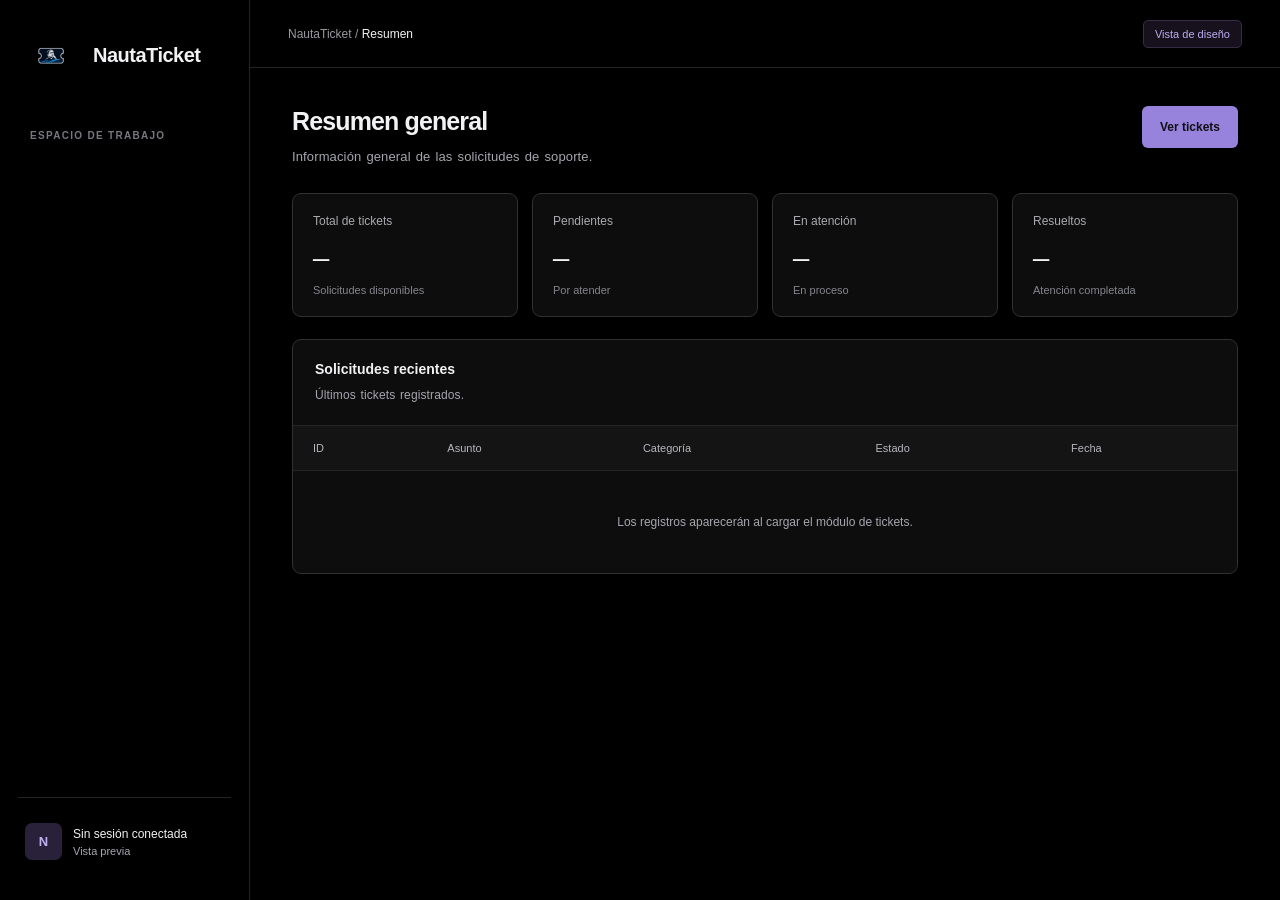
==== commit 58675eee: "fix(webview): ajustar navegacion y refresco de atencion" ====
--- a/src/main/resources/web/dashboard.html
+++ b/src/main/resources/web/dashboard.html
@@ -562,7 +562,7 @@
 
             <button class="nav-item active"
                     type="button"
-                    data-section="resumen">
+                    data-section="resumen" data-roles="Administrador">
                 <svg viewBox="0 0 24 24">
                     <rect x="3" y="3" width="8" height="8" rx="1"/>
                     <rect x="13" y="3" width="8" height="8" rx="1"/>
@@ -574,7 +574,7 @@
 
             <button class="nav-item"
                     type="button"
-                    data-section="tickets">
+                    data-section="tickets" data-roles="Administrador,Empleado">
                 <svg viewBox="0 0 24 24">
                     <path d="M4 4h16v5a3 3 0 0 0 0 6v5H4v-5a3 3 0 0 0 0-6V4Z"/>
                     <path d="M12 4v16" stroke-dasharray="2 2"/>
@@ -681,7 +681,7 @@
 
         <div class="workspace-content">
 
-            <section id="resumen" class="workspace-section">
+            <section id="resumen" class="workspace-section" data-roles="Administrador">
 
                 <div class="page-heading">
                     <div>
@@ -780,7 +780,7 @@
                 </div>
             </section>
 
-            <section id="tickets"
+            <section id="tickets" data-roles="Administrador,Empleado"
                      class="workspace-section"
                      hidden>
 
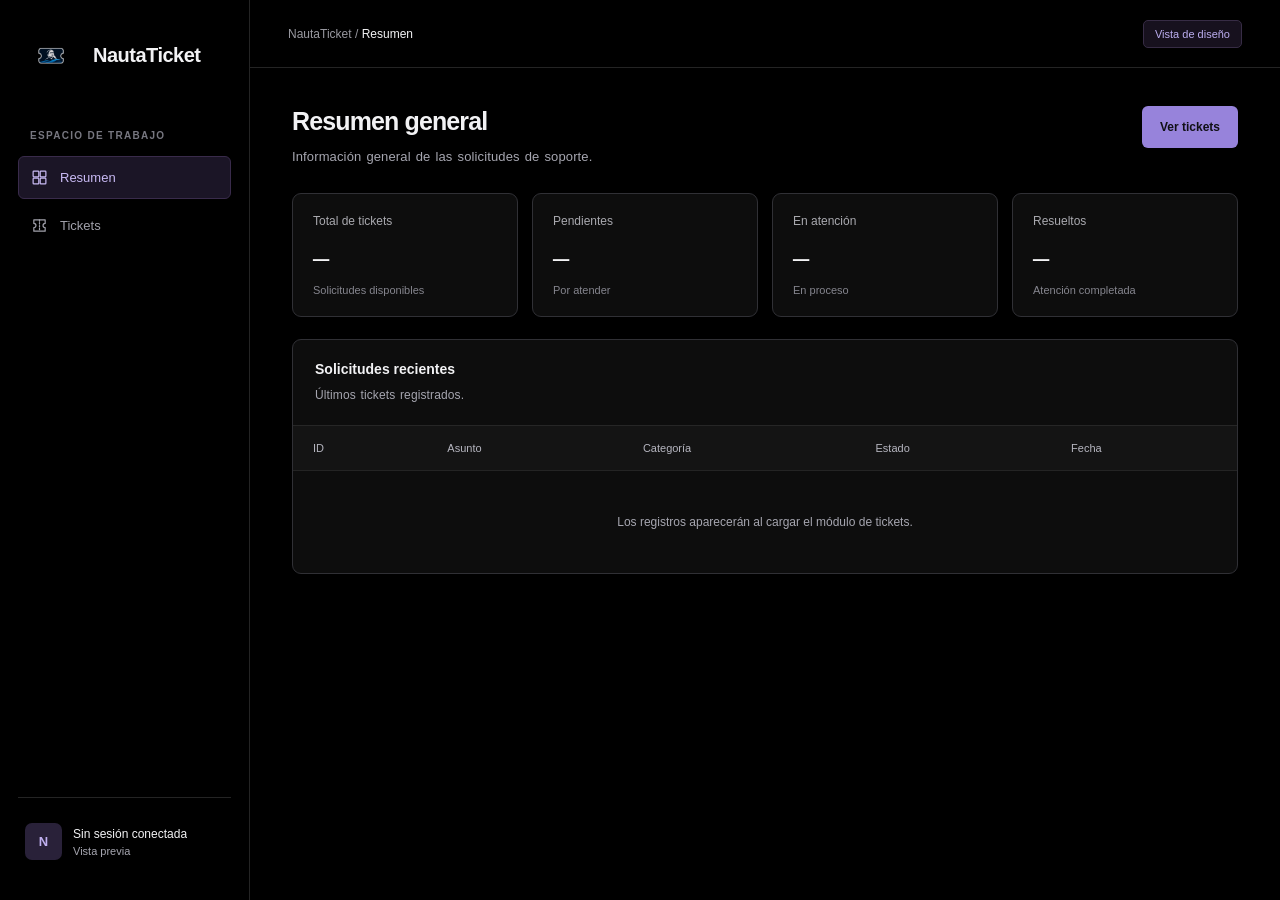
==== commit 62d7f5b0: "Merge pull request #2 from BettleJuice-cmd/Loaisiga feat(frontend): integrar y finalizar interfaz HT" ====
--- a/src/main/resources/web/dashboard.html
+++ b/src/main/resources/web/dashboard.html
@@ -562,7 +562,7 @@
 
             <button class="nav-item active"
                     type="button"
-                    data-section="resumen" data-roles="Administrador">
+                    data-section="resumen">
                 <svg viewBox="0 0 24 24">
                     <rect x="3" y="3" width="8" height="8" rx="1"/>
                     <rect x="13" y="3" width="8" height="8" rx="1"/>
@@ -574,7 +574,7 @@
 
             <button class="nav-item"
                     type="button"
-                    data-section="tickets" data-roles="Administrador,Empleado">
+                    data-section="tickets">
                 <svg viewBox="0 0 24 24">
                     <path d="M4 4h16v5a3 3 0 0 0 0 6v5H4v-5a3 3 0 0 0 0-6V4Z"/>
                     <path d="M12 4v16" stroke-dasharray="2 2"/>
@@ -681,7 +681,7 @@
 
         <div class="workspace-content">
 
-            <section id="resumen" class="workspace-section" data-roles="Administrador">
+            <section id="resumen" class="workspace-section">
 
                 <div class="page-heading">
                     <div>
@@ -780,7 +780,7 @@
                 </div>
             </section>
 
-            <section id="tickets" data-roles="Administrador,Empleado"
+            <section id="tickets"
                      class="workspace-section"
                      hidden>
 
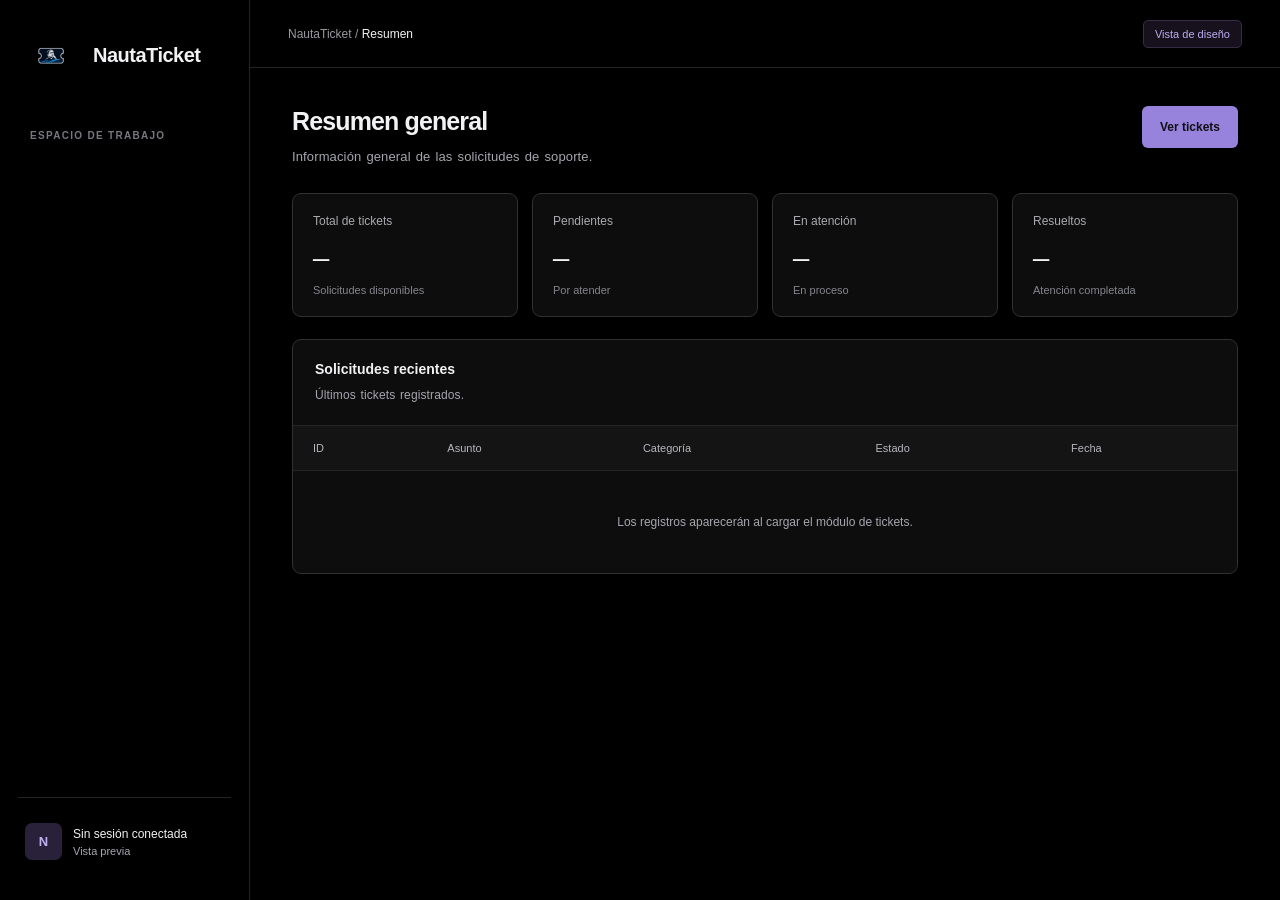
==== commit ca47bf1e: "Merge pull request #3 from BettleJuice-cmd/integracion-auditoria Integracion auditoria" ====
--- a/src/main/resources/web/dashboard.html
+++ b/src/main/resources/web/dashboard.html
@@ -562,7 +562,7 @@
 
             <button class="nav-item active"
                     type="button"
-                    data-section="resumen">
+                    data-section="resumen" data-roles="Administrador">
                 <svg viewBox="0 0 24 24">
                     <rect x="3" y="3" width="8" height="8" rx="1"/>
                     <rect x="13" y="3" width="8" height="8" rx="1"/>
@@ -574,7 +574,7 @@
 
             <button class="nav-item"
                     type="button"
-                    data-section="tickets">
+                    data-section="tickets" data-roles="Administrador,Empleado">
                 <svg viewBox="0 0 24 24">
                     <path d="M4 4h16v5a3 3 0 0 0 0 6v5H4v-5a3 3 0 0 0 0-6V4Z"/>
                     <path d="M12 4v16" stroke-dasharray="2 2"/>
@@ -681,7 +681,7 @@
 
         <div class="workspace-content">
 
-            <section id="resumen" class="workspace-section">
+            <section id="resumen" class="workspace-section" data-roles="Administrador">
 
                 <div class="page-heading">
                     <div>
@@ -780,7 +780,7 @@
                 </div>
             </section>
 
-            <section id="tickets"
+            <section id="tickets" data-roles="Administrador,Empleado"
                      class="workspace-section"
                      hidden>
 
